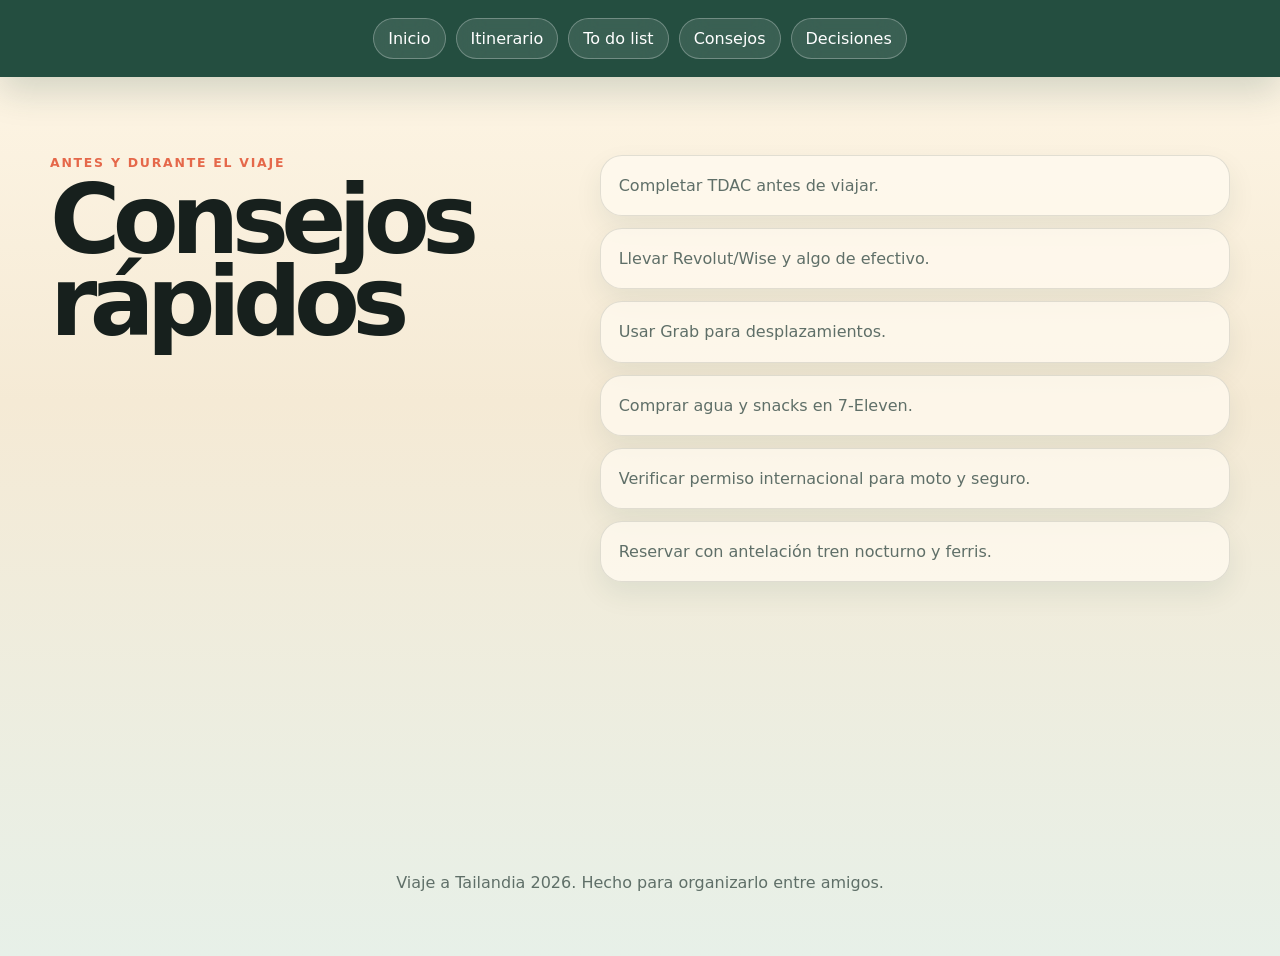
==== consejos.html @ c875bbdc "Split site into pages and improve todo list" ====
<!doctype html>
<html lang="es">
  <head>
    <meta charset="utf-8" />
    <meta name="viewport" content="width=device-width, initial-scale=1" />
    <meta name="description" content="Consejos para el viaje a Tailandia 2026." />
    <title>Consejos | Tailandia 2026</title>
    <link rel="stylesheet" href="styles.css" />
  </head>
  <body>
    <nav class="topbar topbar--page" aria-label="Navegación principal">
      <a href="index.html">Inicio</a>
      <a href="itinerario.html">Itinerario</a>
      <a href="todo.html">To do list</a>
      <a href="consejos.html">Consejos</a>
      <a href="decisiones.html">Decisiones</a>
    </nav>

    <main class="page-main">
      <section class="section split" aria-labelledby="tips-title">
        <div>
          <p class="eyebrow">Antes y durante el viaje</p>
          <h1 id="tips-title" class="page-title">Consejos rápidos</h1>
        </div>
        <ul class="check-list">
          <li>Completar TDAC antes de viajar.</li>
          <li>Llevar Revolut/Wise y algo de efectivo.</li>
          <li>Usar Grab para desplazamientos.</li>
          <li>Comprar agua y snacks en 7-Eleven.</li>
          <li>Verificar permiso internacional para moto y seguro.</li>
          <li>Reservar con antelación tren nocturno y ferris.</li>
        </ul>
      </section>
    </main>

    <footer>
      <p>Viaje a Tailandia 2026. Hecho para organizarlo entre amigos.</p>
    </footer>
  </body>
</html>
---- styles.css ----
:root {
  color-scheme: light;
  --ink: #17201d;
  --muted: #5f6f68;
  --sand: #f5ead5;
  --paper: #fffaf0;
  --jungle: #123f32;
  --jungle-2: #1e6650;
  --sun: #f4a641;
  --coral: #e5684a;
  --line: rgba(23, 32, 29, 0.12);
  --shadow: 0 24px 70px rgba(18, 63, 50, 0.18);
  font-family: Inter, ui-sans-serif, system-ui, -apple-system, BlinkMacSystemFont, "Segoe UI", sans-serif;
}

* {
  box-sizing: border-box;
}

html {
  scroll-behavior: smooth;
}

body {
  margin: 0;
  background: linear-gradient(180deg, #fff7e7 0%, #f5ead5 42%, #e7f0e8 100%);
  color: var(--ink);
}

a {
  color: inherit;
  text-decoration: none;
}

button,
input {
  font: inherit;
}

.hero {
  min-height: 86vh;
  display: grid;
  align-items: center;
  padding: 24px clamp(18px, 5vw, 72px) 72px;
  position: relative;
  overflow: hidden;
  background:
    linear-gradient(90deg, rgba(13, 34, 28, 0.82), rgba(13, 34, 28, 0.32)),
    url("https://images.unsplash.com/photo-1508009603885-50cf7c579365?auto=format&fit=crop&w=2200&q=80") center/cover;
  color: white;
}

.hero::after {
  content: "";
  position: absolute;
  inset: auto -10% -18% -10%;
  height: 220px;
  background: var(--sand);
  transform: rotate(-3deg);
}

.topbar {
  position: absolute;
  top: 24px;
  left: clamp(18px, 5vw, 72px);
  right: clamp(18px, 5vw, 72px);
  z-index: 2;
  display: flex;
  justify-content: flex-end;
  gap: 10px;
  flex-wrap: wrap;
}

.topbar--page {
  position: sticky;
  top: 0;
  left: auto;
  right: auto;
  justify-content: center;
  padding: 18px;
  background: rgba(18, 63, 50, 0.92);
  color: white;
  box-shadow: 0 14px 36px rgba(18, 63, 50, 0.18);
}

.topbar a {
  padding: 10px 14px;
  border: 1px solid rgba(255, 255, 255, 0.28);
  border-radius: 999px;
  background: rgba(255, 255, 255, 0.1);
  backdrop-filter: blur(14px);
}

.hero__content {
  position: relative;
  z-index: 1;
  max-width: 780px;
  padding-top: 84px;
}

.eyebrow {
  margin: 0 0 10px;
  color: var(--coral);
  font-size: 0.78rem;
  font-weight: 800;
  letter-spacing: 0.14em;
  text-transform: uppercase;
}

.hero .eyebrow {
  color: #ffd18c;
}

h1,
h2,
h3,
p {
  margin-top: 0;
}

h1 {
  margin-bottom: 18px;
  font-size: clamp(4rem, 14vw, 10rem);
  line-height: 0.85;
  letter-spacing: -0.08em;
}

.page-main {
  min-height: calc(100vh - 140px);
}

.page-title {
  margin-bottom: 0;
  color: var(--ink);
  font-size: clamp(3rem, 8vw, 6rem);
}

.todo-panel .page-title {
  color: white;
}

h2 {
  margin-bottom: 16px;
  font-size: clamp(2rem, 5vw, 4.6rem);
  line-height: 0.95;
  letter-spacing: -0.055em;
}

h3 {
  margin-bottom: 10px;
  font-size: 1.35rem;
}

.hero p:not(.eyebrow) {
  max-width: 640px;
  color: rgba(255, 255, 255, 0.84);
  font-size: clamp(1.05rem, 2vw, 1.35rem);
  line-height: 1.6;
}

.hero__actions,
.todo-form {
  display: flex;
  gap: 12px;
  flex-wrap: wrap;
}

.button,
.todo-form button,
.todo-item button {
  border: 0;
  border-radius: 999px;
  background: var(--sun);
  color: #1c170e;
  cursor: pointer;
  font-weight: 800;
}

.button {
  padding: 14px 20px;
}

.button--ghost {
  background: rgba(255, 255, 255, 0.16);
  color: white;
  border: 1px solid rgba(255, 255, 255, 0.28);
}

.section {
  width: min(1180px, calc(100% - 36px));
  margin: 0 auto;
  padding: 78px 0;
}

.intro,
.split,
.todo-panel,
.decisions {
  display: grid;
  grid-template-columns: minmax(0, 0.9fr) minmax(0, 1.1fr);
  gap: 34px;
  align-items: start;
}

.route,
.decision-grid {
  display: grid;
  gap: 12px;
}

.route span,
.decision-grid article,
.check-list li,
.todo-item {
  border: 1px solid var(--line);
  border-radius: 22px;
  background: rgba(255, 250, 240, 0.76);
  box-shadow: 0 12px 28px rgba(18, 63, 50, 0.08);
}

.route span {
  padding: 18px 22px;
  font-size: 1.2rem;
  font-weight: 850;
}

.todo-panel {
  width: min(1180px, calc(100% - 36px));
  padding: 34px;
  border-radius: 34px;
  background: linear-gradient(135deg, rgba(18, 63, 50, 0.96), rgba(30, 102, 80, 0.92));
  color: white;
  box-shadow: var(--shadow);
}

.todo-panel p {
  color: rgba(255, 255, 255, 0.74);
}

.todo-panel__header {
  display: contents;
}

.todo-form {
  align-self: center;
}

.todo-form input {
  min-width: min(100%, 320px);
  flex: 1;
  padding: 15px 18px;
  border: 1px solid rgba(255, 255, 255, 0.28);
  border-radius: 999px;
  background: rgba(255, 255, 255, 0.12);
  color: white;
  outline: none;
}

.todo-form input::placeholder {
  color: rgba(255, 255, 255, 0.58);
}

.todo-form button {
  padding: 15px 20px;
}

.todo-list {
  grid-column: 1 / -1;
  list-style: none;
  display: grid;
  gap: 10px;
  margin: 6px 0 0;
  padding: 0;
}

.todo-item {
  display: flex;
  justify-content: space-between;
  gap: 16px;
  align-items: center;
  padding: 12px 12px 12px 18px;
  color: var(--ink);
}

.todo-check {
  display: flex;
  gap: 12px;
  align-items: center;
}

.todo-check input {
  width: 20px;
  height: 20px;
  accent-color: var(--jungle-2);
}

.todo-item:has(input:checked) span {
  color: var(--muted);
  text-decoration: line-through;
}

.todo-item button {
  flex: 0 0 auto;
  padding: 9px 12px;
  background: var(--coral);
  color: white;
}

.section__heading {
  display: flex;
  justify-content: space-between;
  gap: 24px;
  align-items: end;
  margin-bottom: 28px;
}

.cards {
  display: grid;
  grid-template-columns: repeat(3, minmax(0, 1fr));
  gap: 18px;
}

.day-card {
  overflow: hidden;
  border: 1px solid var(--line);
  border-radius: 28px;
  background: var(--paper);
  box-shadow: 0 18px 40px rgba(18, 63, 50, 0.12);
}

.day-card img {
  width: 100%;
  height: 220px;
  display: block;
  object-fit: cover;
  background: #d2ded7;
}

.day-card__body {
  padding: 22px;
}

.day-card__date {
  display: inline-flex;
  margin-bottom: 12px;
  padding: 7px 10px;
  border-radius: 999px;
  background: rgba(244, 166, 65, 0.22);
  color: #81500d;
  font-weight: 850;
  font-size: 0.82rem;
}

.day-card ul,
.check-list {
  margin: 0;
  padding-left: 18px;
  color: var(--muted);
  line-height: 1.7;
}

.check-list {
  display: grid;
  gap: 12px;
  padding-left: 0;
  list-style: none;
}

.check-list li,
.decision-grid article {
  padding: 16px 18px;
}

.decision-grid {
  grid-template-columns: repeat(2, minmax(0, 1fr));
}

.decision-grid article {
  font-weight: 850;
}

footer {
  padding: 36px 18px 48px;
  text-align: center;
  color: var(--muted);
}

.sr-only {
  position: absolute;
  width: 1px;
  height: 1px;
  padding: 0;
  margin: -1px;
  overflow: hidden;
  clip: rect(0, 0, 0, 0);
  white-space: nowrap;
  border: 0;
}

@media (max-width: 880px) {
  .intro,
  .split,
  .todo-panel,
  .decisions {
    grid-template-columns: 1fr;
  }

  .cards {
    grid-template-columns: repeat(2, minmax(0, 1fr));
  }

  .todo-panel__header {
    display: grid;
    gap: 18px;
  }
}

@media (max-width: 620px) {
  .hero {
    min-height: 760px;
  }

  .topbar {
    justify-content: flex-start;
  }

  .cards,
  .decision-grid {
    grid-template-columns: 1fr;
  }

  .section {
    width: min(100% - 28px, 1180px);
    padding: 54px 0;
  }

  .todo-panel {
    width: min(100% - 28px, 1180px);
    padding: 24px;
  }

  .todo-form input,
  .todo-form button {
    width: 100%;
  }

  .todo-item {
    align-items: flex-start;
    flex-direction: column;
  }
}
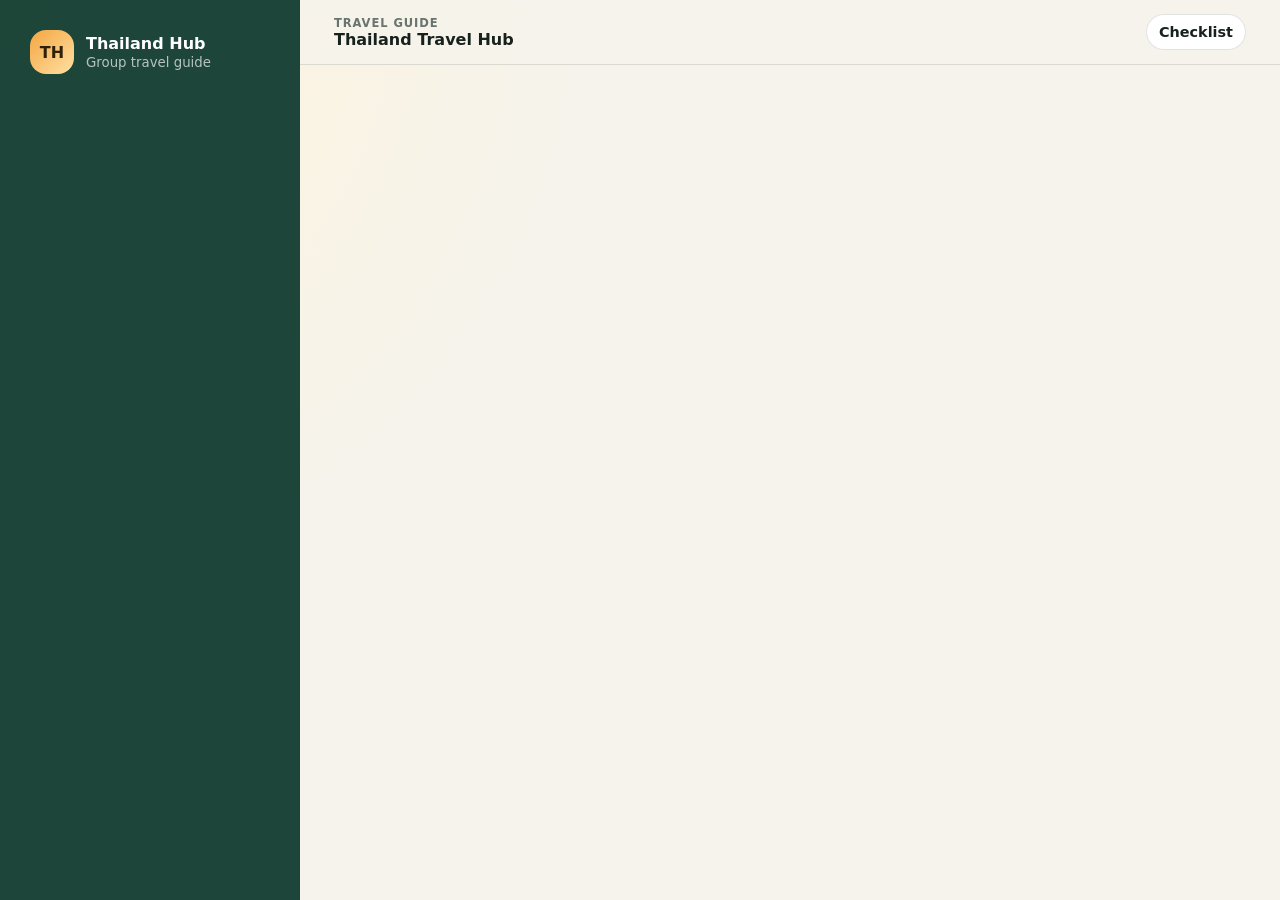
==== commit 2a026f1d: "Build data-driven travel hub" ====
--- a/consejos.html
+++ b/consejos.html
@@ -1,40 +1 @@
-<!doctype html>
-<html lang="es">
-  <head>
-    <meta charset="utf-8" />
-    <meta name="viewport" content="width=device-width, initial-scale=1" />
-    <meta name="description" content="Consejos para el viaje a Tailandia 2026." />
-    <title>Consejos | Tailandia 2026</title>
-    <link rel="stylesheet" href="styles.css" />
-  </head>
-  <body>
-    <nav class="topbar topbar--page" aria-label="Navegación principal">
-      <a href="index.html">Inicio</a>
-      <a href="itinerario.html">Itinerario</a>
-      <a href="todo.html">To do list</a>
-      <a href="consejos.html">Consejos</a>
-      <a href="decisiones.html">Decisiones</a>
-    </nav>
-
-    <main class="page-main">
-      <section class="section split" aria-labelledby="tips-title">
-        <div>
-          <p class="eyebrow">Antes y durante el viaje</p>
-          <h1 id="tips-title" class="page-title">Consejos rápidos</h1>
-        </div>
-        <ul class="check-list">
-          <li>Completar TDAC antes de viajar.</li>
-          <li>Llevar Revolut/Wise y algo de efectivo.</li>
-          <li>Usar Grab para desplazamientos.</li>
-          <li>Comprar agua y snacks en 7-Eleven.</li>
-          <li>Verificar permiso internacional para moto y seguro.</li>
-          <li>Reservar con antelación tren nocturno y ferris.</li>
-        </ul>
-      </section>
-    </main>
-
-    <footer>
-      <p>Viaje a Tailandia 2026. Hecho para organizarlo entre amigos.</p>
-    </footer>
-  </body>
-</html>
+<!doctype html><html lang="en"><head><meta charset="utf-8"><meta name="viewport" content="width=device-width, initial-scale=1"><meta http-equiv="refresh" content="0; url=index.html#info"><title>Redirecting</title></head><body><a href="index.html#info">Open useful information</a></body></html>
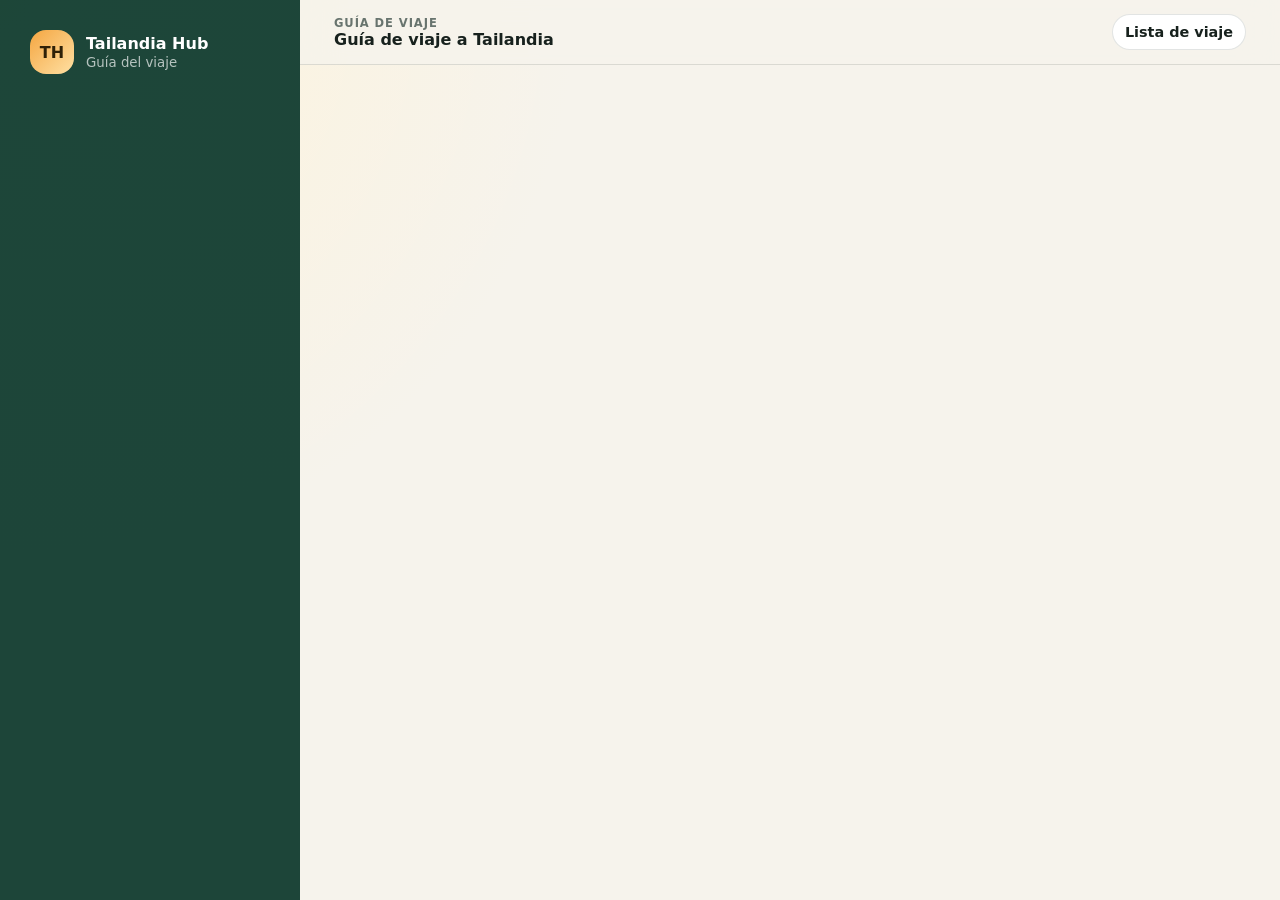
==== commit 4552febb: "Translate documentation and schemas to Spanish" ====
--- a/consejos.html
+++ b/consejos.html
@@ -1 +1 @@
-<!doctype html><html lang="en"><head><meta charset="utf-8"><meta name="viewport" content="width=device-width, initial-scale=1"><meta http-equiv="refresh" content="0; url=index.html#info"><title>Redirecting</title></head><body><a href="index.html#info">Open useful information</a></body></html>
+<!doctype html><html lang="es"><head><meta charset="utf-8"><meta name="viewport" content="width=device-width, initial-scale=1"><meta http-equiv="refresh" content="0; url=index.html#info"><title>Redirigiendo</title></head><body><a href="index.html#info">Abrir información útil</a></body></html>
